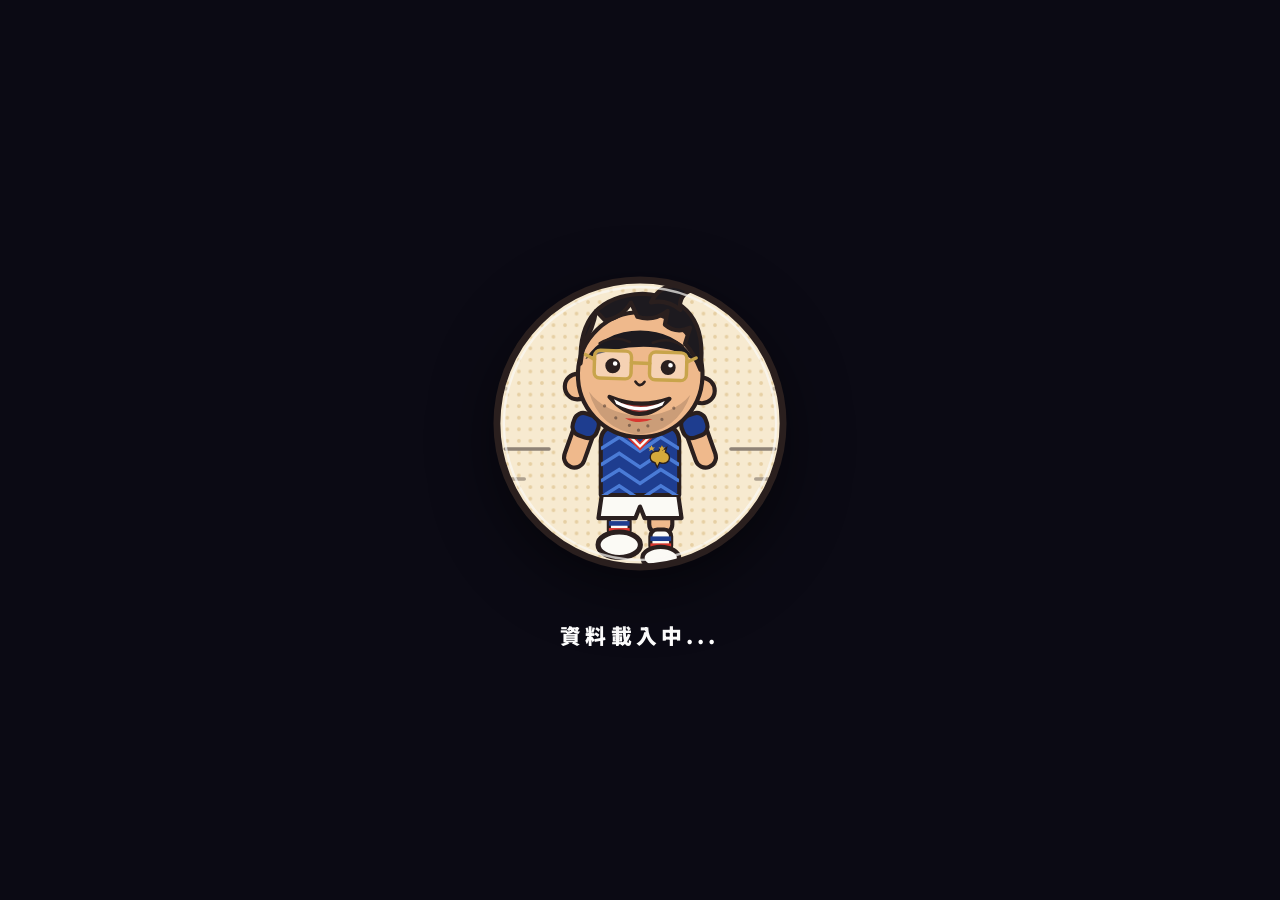
==== loader.html @ 980b735b "載入動畫：復古卡通風的爸爸娃娃跑步（純 SVG＋CSS），開站與重新整理時顯示 - loader.svg：粗黑邊平塗、奶油色網點圓底、速度線與灰塵，跑步循環 0.64 秒 - loader.html：" ====
<!DOCTYPE html>
<html lang="zh-Hant"><head><meta charset="utf-8"><meta name="viewport" content="width=device-width,initial-scale=1"><title>載入動畫預覽</title>
<link href="https://fonts.googleapis.com/css2?family=Noto+Sans+TC:wght@700;900&display=swap" rel="stylesheet">
<style>
body{margin:0;min-height:100vh;display:grid;place-items:center;background:#0b0a14;font-family:"Noto Sans TC",sans-serif;color:#fff}
.wrap{text-align:center}
.wrap img{width:min(70vw,300px);height:auto;filter:drop-shadow(0 18px 30px rgba(0,0,0,.5))}
.t{margin-top:18px;font-weight:900;font-size:1.3rem;letter-spacing:.2em}
.t i{display:inline-block;animation:blink 1.2s infinite;font-style:normal}
.t i:nth-child(2){animation-delay:.2s}.t i:nth-child(3){animation-delay:.4s}
@keyframes blink{0%,80%,100%{opacity:.2}40%{opacity:1}}
.light{background:#f3f1fb;color:#1c1536}
</style></head>
<body><div class="wrap"><img src="loader.svg" alt=""><div class="t">資料載入中<i>.</i><i>.</i><i>.</i></div></div></body></html>
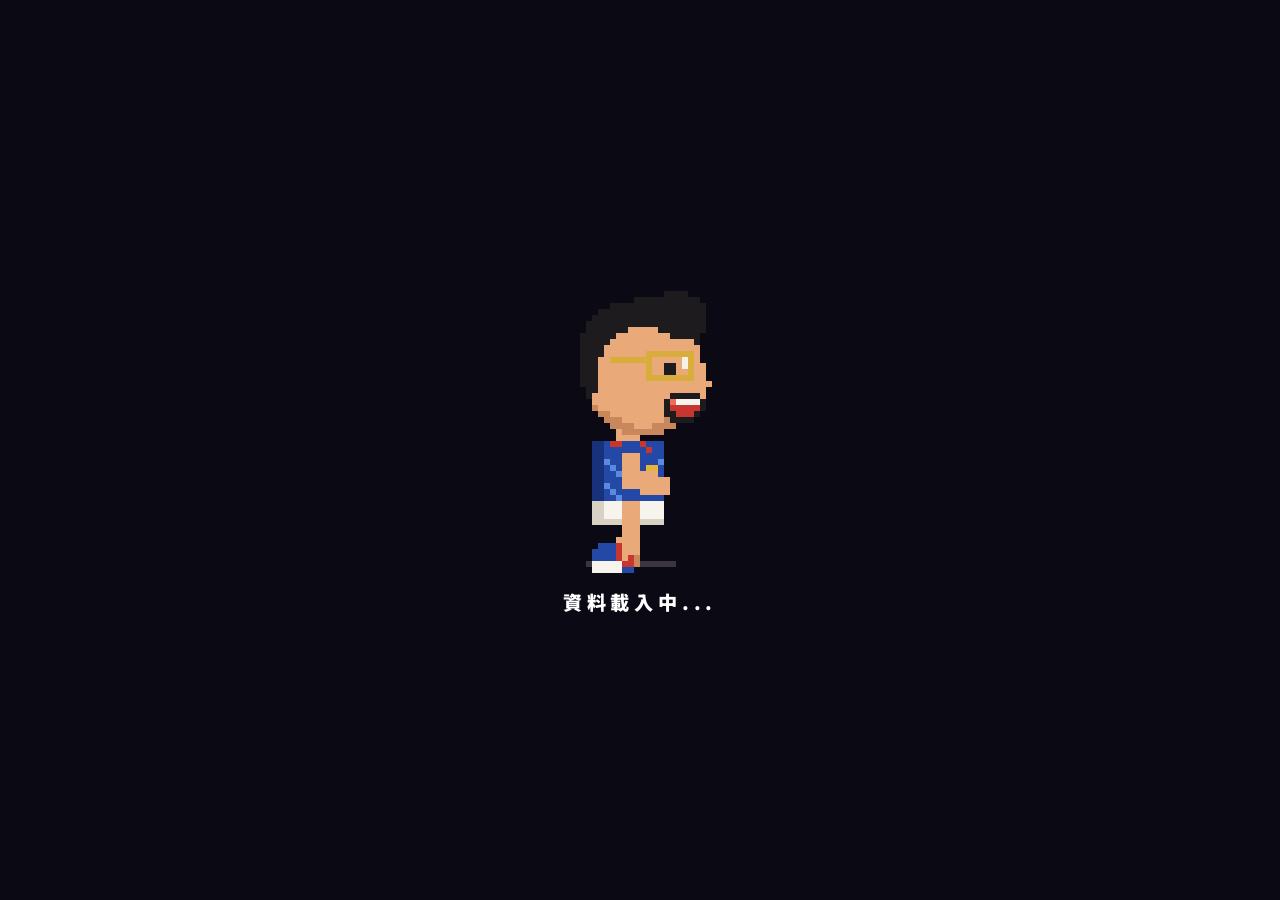
==== commit 44b7489e: "載入動畫改成 8-bit 像素風：去背、側面跑、8 格逐格動畫（pipeline/make_loader.py 產生 loader.svg） Co-Authored-By: Claude Fable " ====
--- a/loader.html
+++ b/loader.html
@@ -4,8 +4,8 @@
 <style>
 body{margin:0;min-height:100vh;display:grid;place-items:center;background:#0b0a14;font-family:"Noto Sans TC",sans-serif;color:#fff}
 .wrap{text-align:center}
-.wrap img{width:min(70vw,300px);height:auto;filter:drop-shadow(0 18px 30px rgba(0,0,0,.5))}
-.t{margin-top:18px;font-weight:900;font-size:1.3rem;letter-spacing:.2em}
+.wrap img{width:min(60vw,240px);height:auto;image-rendering:pixelated}
+.t{margin-top:10px;font-weight:900;font-size:1.2rem;letter-spacing:.25em}
 .t i{display:inline-block;animation:blink 1.2s infinite;font-style:normal}
 .t i:nth-child(2){animation-delay:.2s}.t i:nth-child(3){animation-delay:.4s}
 @keyframes blink{0%,80%,100%{opacity:.2}40%{opacity:1}}
